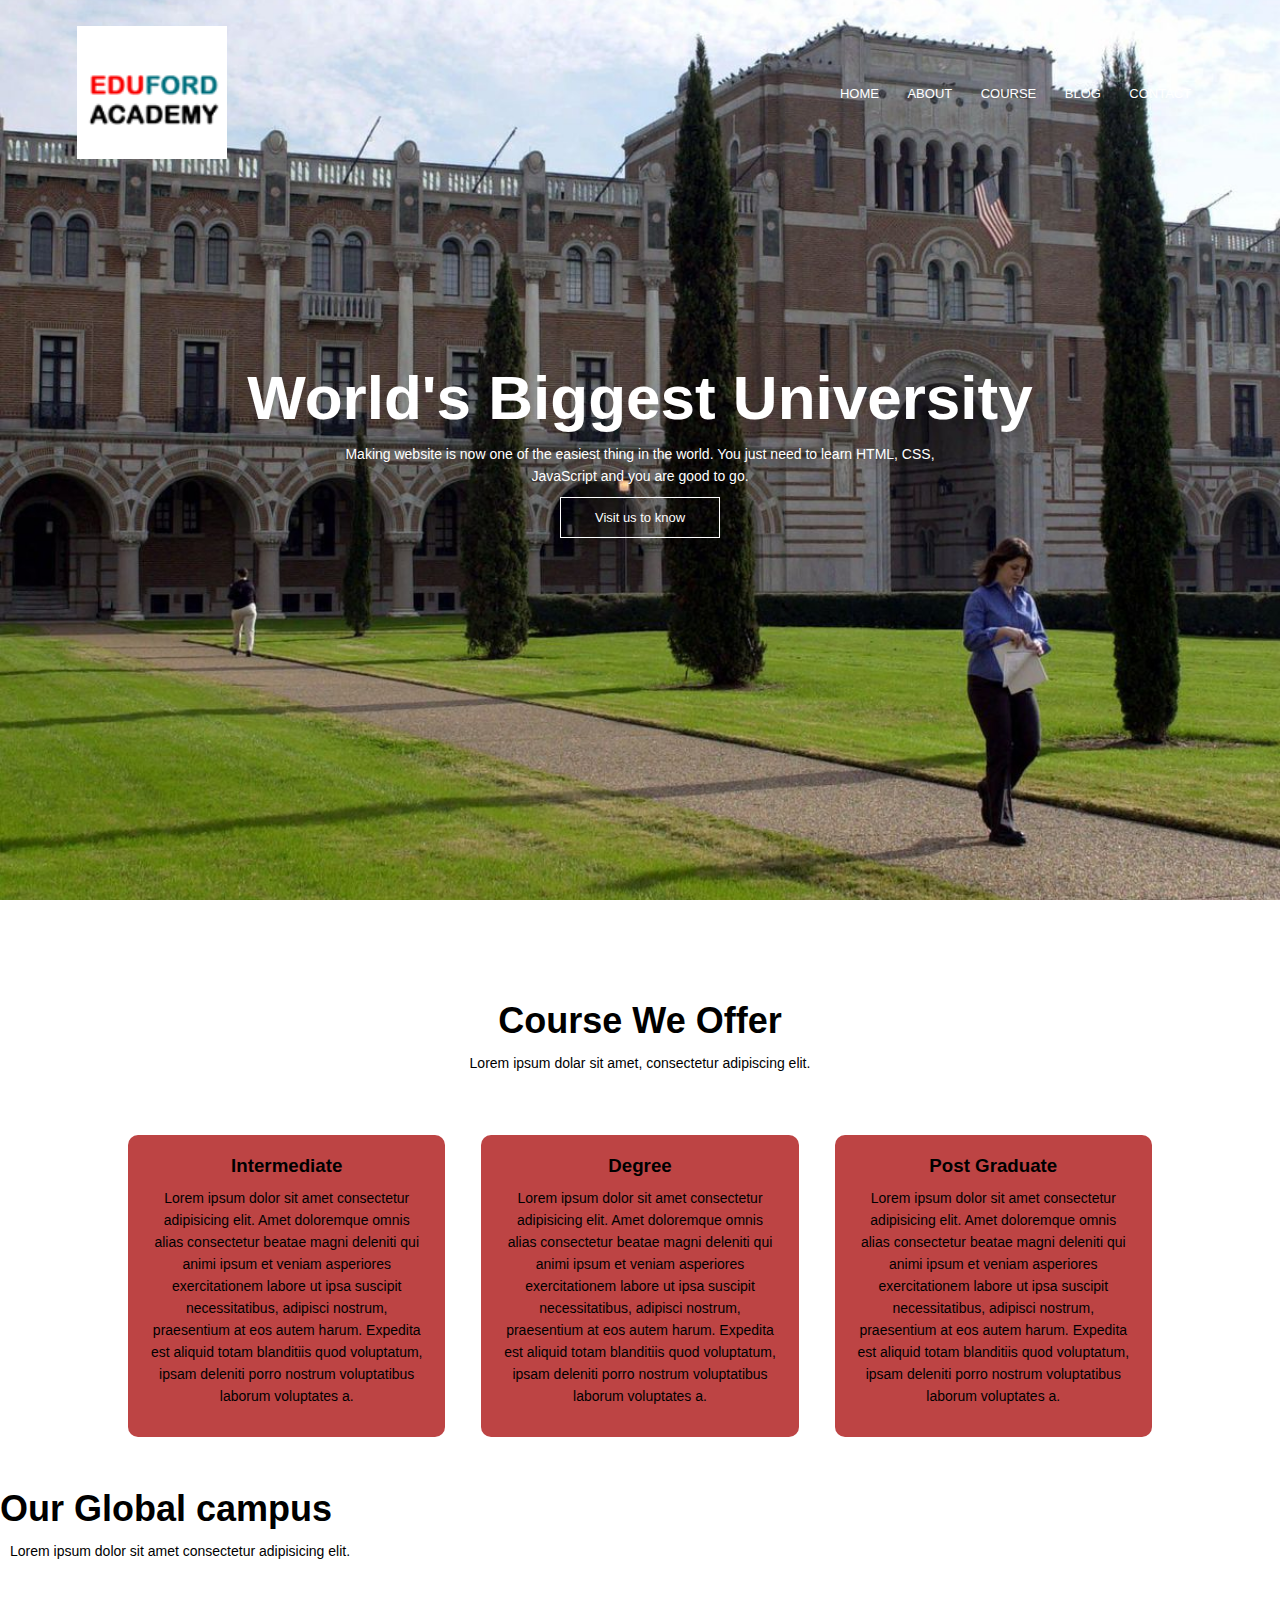
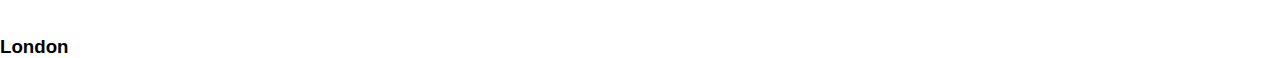
==== index.html @ 9d845073 "fineshed header" ====
<!DOCTYPE html>
<html lang="en">
  <head>
    <title>University Webpage Design - Easy Tutorials</title>
    <link rel="stylesheet" href="style.css" type="text/css" />
  </head>
  <body>
    <section class="header">
      <nav>
        <a href="index.html"><img src="./logo.png" /></a>
        <div class="nav-links">
          <ul>
            <li><a href="#">HOME</a></li>
            <li><a href="#">ABOUT</a></li>
            <li><a href="#">COURSE</a></li>
            <li><a href="#">BLOG</a></li>
            <li><a href="#">CONTACT</a></li>
          </ul>
        </div>
      </nav>
      <div class="text-box">
        <h1>World's Biggest University</h1>
        <p>
          Making website is now one of the easiest thing in the world. You just
          need to learn HTML, CSS, <br />JavaScript and you are good to go.
        </p>
        <a href="" class="hero-btn">Visit us to know</a>
      </div>
    </section>
    <section class="courses">
      <div>
        <h1>Course We Offer</h1>
      </div>
      <div>
        <p>Lorem ipsum dolar sit amet, consectetur adipiscing elit.</p>
      </div>
      <div class="row">
        <div class="course-col">
          <h3>Intermediate</h3>
          <p>
            Lorem ipsum dolor sit amet consectetur adipisicing elit. Amet
            doloremque omnis alias consectetur beatae magni deleniti qui animi
            ipsum et veniam asperiores exercitationem labore ut ipsa suscipit
            necessitatibus, adipisci nostrum, praesentium at eos autem harum.
            Expedita est aliquid totam blanditiis quod voluptatum, ipsam
            deleniti porro nostrum voluptatibus laborum voluptates a.
          </p>
        </div>
        <div class="course-col">
          <h3>Degree</h3>
          <p>
            Lorem ipsum dolor sit amet consectetur adipisicing elit. Amet
            doloremque omnis alias consectetur beatae magni deleniti qui animi
            ipsum et veniam asperiores exercitationem labore ut ipsa suscipit
            necessitatibus, adipisci nostrum, praesentium at eos autem harum.
            Expedita est aliquid totam blanditiis quod voluptatum, ipsam
            deleniti porro nostrum voluptatibus laborum voluptates a.
          </p>
        </div>
        <div class="course-col">
          <h3>Post Graduate</h3>
          <p>
            Lorem ipsum dolor sit amet consectetur adipisicing elit. Amet
            doloremque omnis alias consectetur beatae magni deleniti qui animi
            ipsum et veniam asperiores exercitationem labore ut ipsa suscipit
            necessitatibus, adipisci nostrum, praesentium at eos autem harum.
            Expedita est aliquid totam blanditiis quod voluptatum, ipsam
            deleniti porro nostrum voluptatibus laborum voluptates a.
          </p>
        </div>
        </div>
    </section>
    <section class="campus">
      <div>
<h1>Our Global campus</h1>
      </div>
      <div>
      <p>Lorem ipsum dolor sit amet consectetur adipisicing elit.</p>
    </div>
    <div class="row">
      <div class="campus-col">
        <h3>London</h3>
      </div>
    </section>
  </body>
</html>
---- style.css ----
* {
  margin: 0;
  padding: 0;
  font-family: "poppins", sans-serif;
}
.header {
  min-height: 100vh;
  width: 100%;
  background-image: url(./img.jpg);
  background-position: center;
  background-size: cover;
  position: relative;
}
nav {
  display: flex;
  padding: 2% 6%;
  justify-content: space-between;
  align-items: center;
}
nav img {
  width: 150px;
}
.nav-links {
  flex: 1;
  text-align: right;
}
.nav-links ul li {
  list-style: none;
  display: inline-block;
  padding: 8px 12px;
  position: relative;
}
.nav-links ul li a {
  color: #fff;
  text-decoration: none;
  font-size: 13px;
}
.nav-links ul li::after {
  content: "";
  width: 0%;
  height: 2px;
  background: #f44336;
  display: block;
  margin: auto;
  transition: 0.5s;
}
.nav-links ul li:hover::after {
  width: 100%;
}
.text-box {
  width: 90%;
  color: #fff;
  position: absolute;
  top: 50%;
  left: 50%;
  transform: translate(-50%, -50%);
  text-align: center;
}
.text-box h1 {
  font-size: 62px;
}
.text-box p {
  margin: 10px 0 40 px;
  font-size: 14px;
  color: #fff;
}
.hero-btn {
  display: inline-block;
  text-decoration: none;
  color: #fff;
  border: 1px solid #fff;
  padding: 12px 34px;
  font-size: 13px;
  background: transparent;
  position: relative;
  cursor: pointer;
}
.hero-btn:hover {
  border: 1px solid #f44336;
  background: #f44336;
  transition: 1s;
}
.courses {
  width: 80%;
  margin: auto;
  text-align: center;
  padding-top: 100px;
}
h1 {
  font-size: 36px;
  font-weight: 600;
}
p {
  color: #000;
  font-size: 14px;
  font-weight: 300;
  line-height: 22px;
  padding: 10px;
}
.row {
  margin-top: 5%;
  display: flex;
  justify-content: space-between;
}
.course-col {
  flex-basis: 31%;
  background: #bd4444;
  border-radius: 10px;
  margin-bottom: 5%;
  padding: 20px 12px;
  box-sizing: border-box;
}
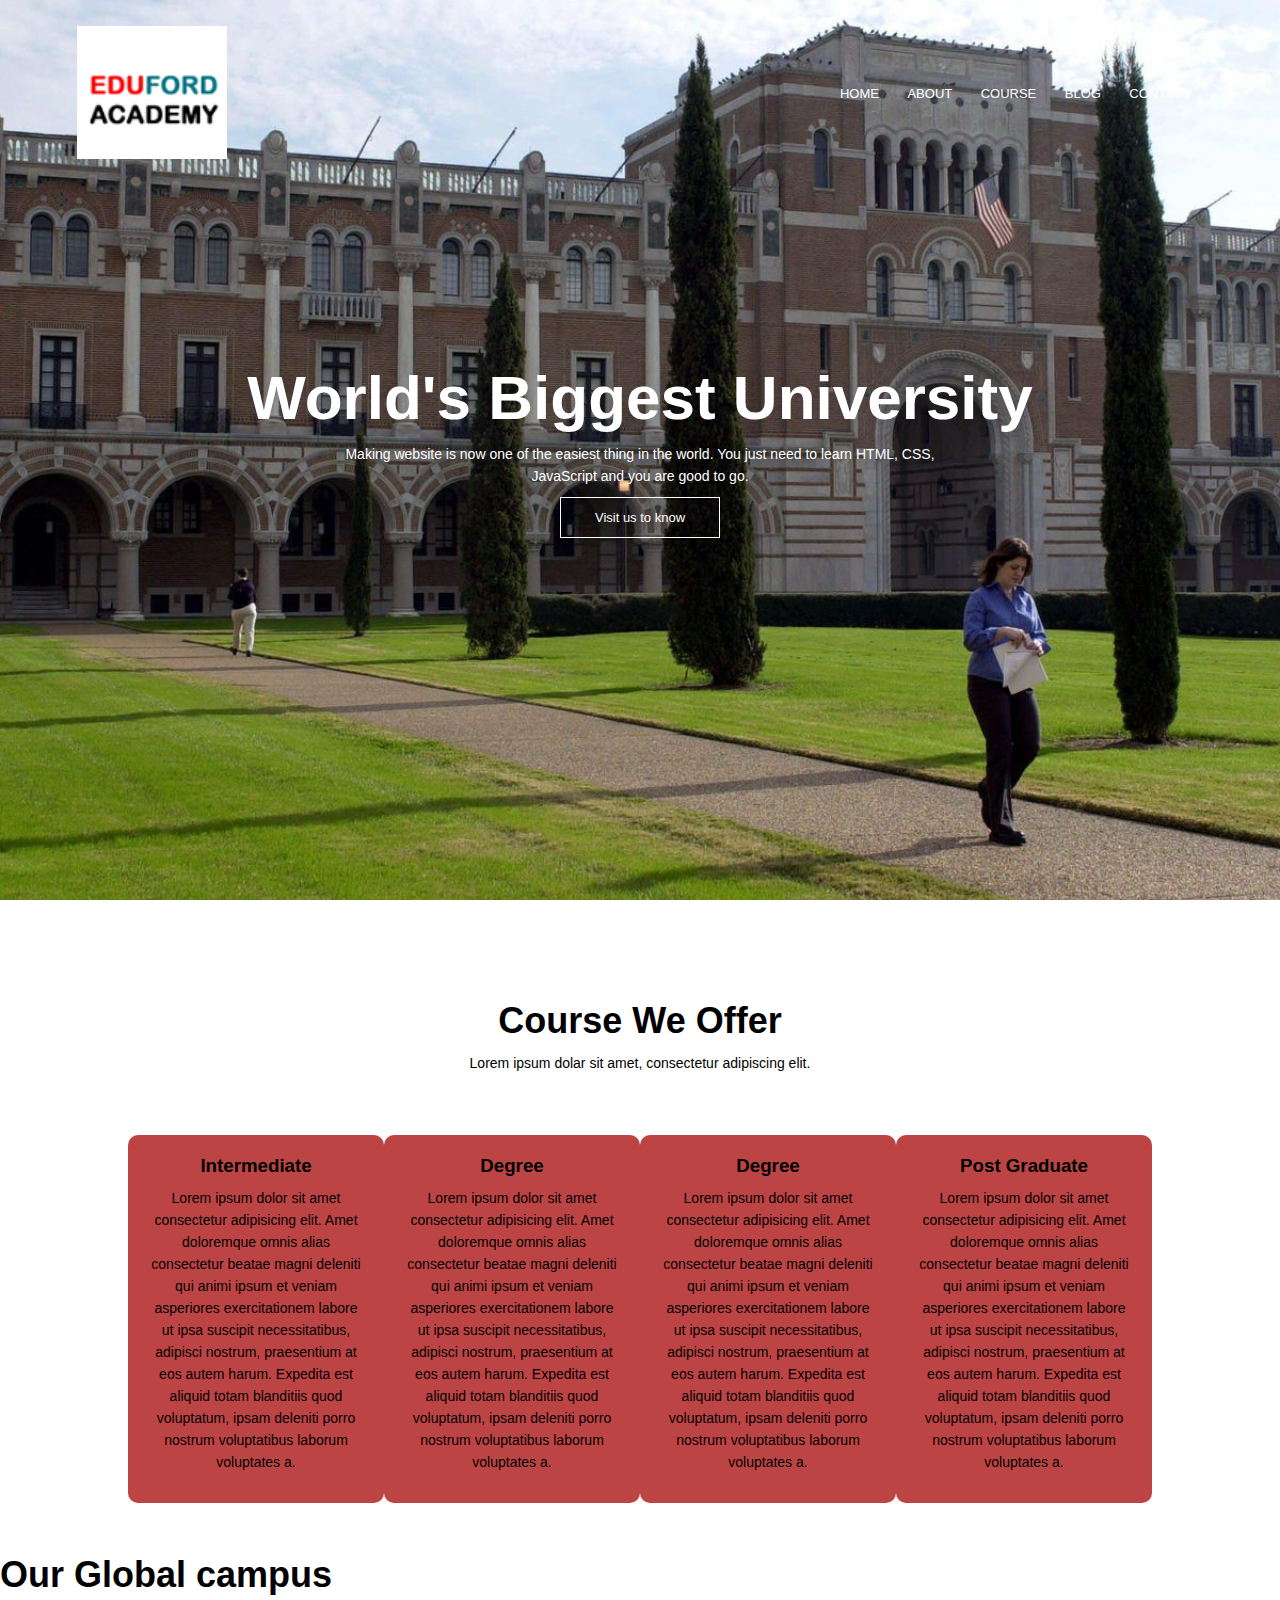
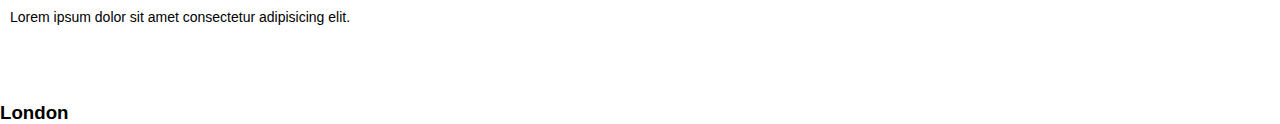
==== commit bed4b19f: "added paragraph" ====
--- a/index.html
+++ b/index.html
@@ -57,6 +57,18 @@
             deleniti porro nostrum voluptatibus laborum voluptates a.
           </p>
         </div>
+
+        <div class="course-col">
+          <h3>Degree</h3>
+          <p>
+            Lorem ipsum dolor sit amet consectetur adipisicing elit. Amet
+            doloremque omnis alias consectetur beatae magni deleniti qui animi
+            ipsum et veniam asperiores exercitationem labore ut ipsa suscipit
+            necessitatibus, adipisci nostrum, praesentium at eos autem harum.
+            Expedita est aliquid totam blanditiis quod voluptatum, ipsam
+            deleniti porro nostrum voluptatibus laborum voluptates a.
+          </p>
+        </div>
         <div class="course-col">
           <h3>Post Graduate</h3>
           <p>
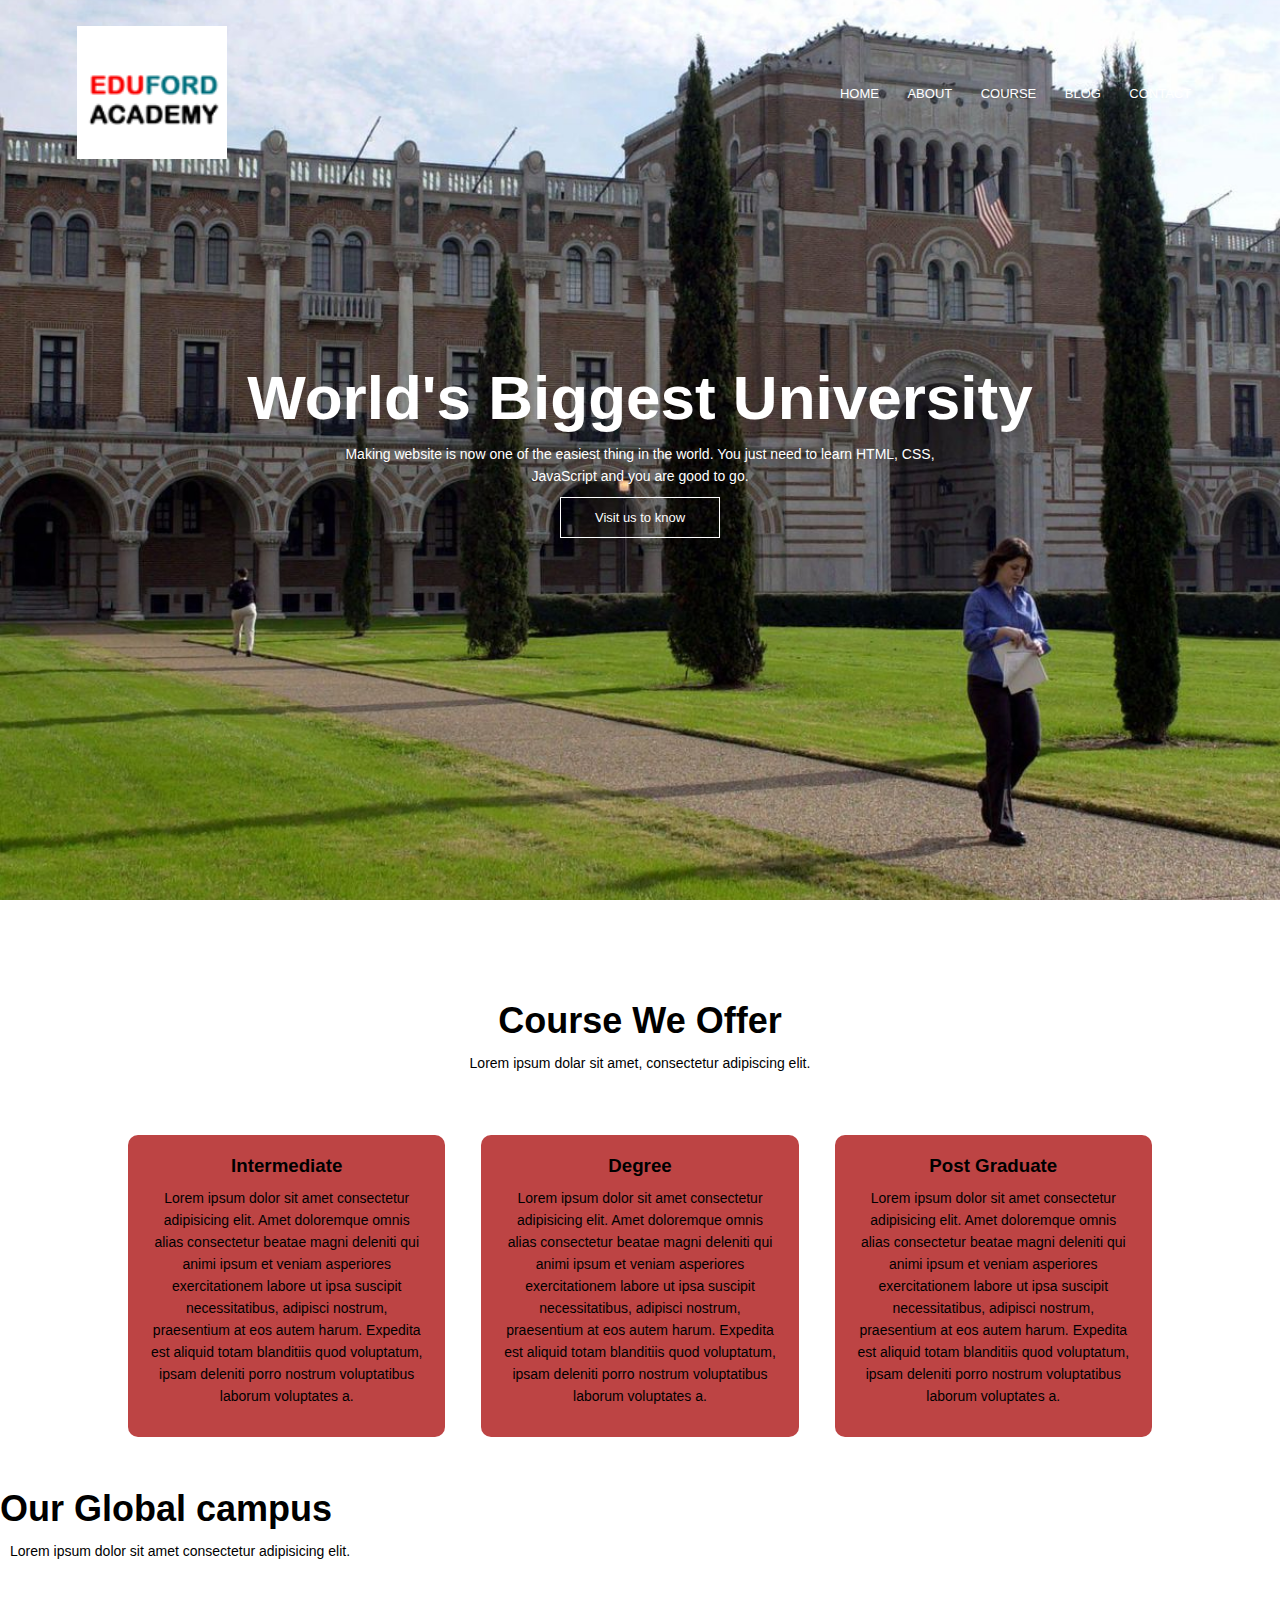
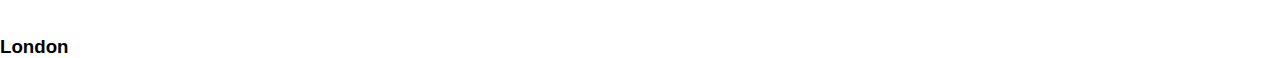
==== commit 5bc56a75: "deleted some lines" ====
--- a/index.html
+++ b/index.html
@@ -59,17 +59,6 @@
         </div>
 
         <div class="course-col">
-          <h3>Degree</h3>
-          <p>
-            Lorem ipsum dolor sit amet consectetur adipisicing elit. Amet
-            doloremque omnis alias consectetur beatae magni deleniti qui animi
-            ipsum et veniam asperiores exercitationem labore ut ipsa suscipit
-            necessitatibus, adipisci nostrum, praesentium at eos autem harum.
-            Expedita est aliquid totam blanditiis quod voluptatum, ipsam
-            deleniti porro nostrum voluptatibus laborum voluptates a.
-          </p>
-        </div>
-        <div class="course-col">
           <h3>Post Graduate</h3>
           <p>
             Lorem ipsum dolor sit amet consectetur adipisicing elit. Amet
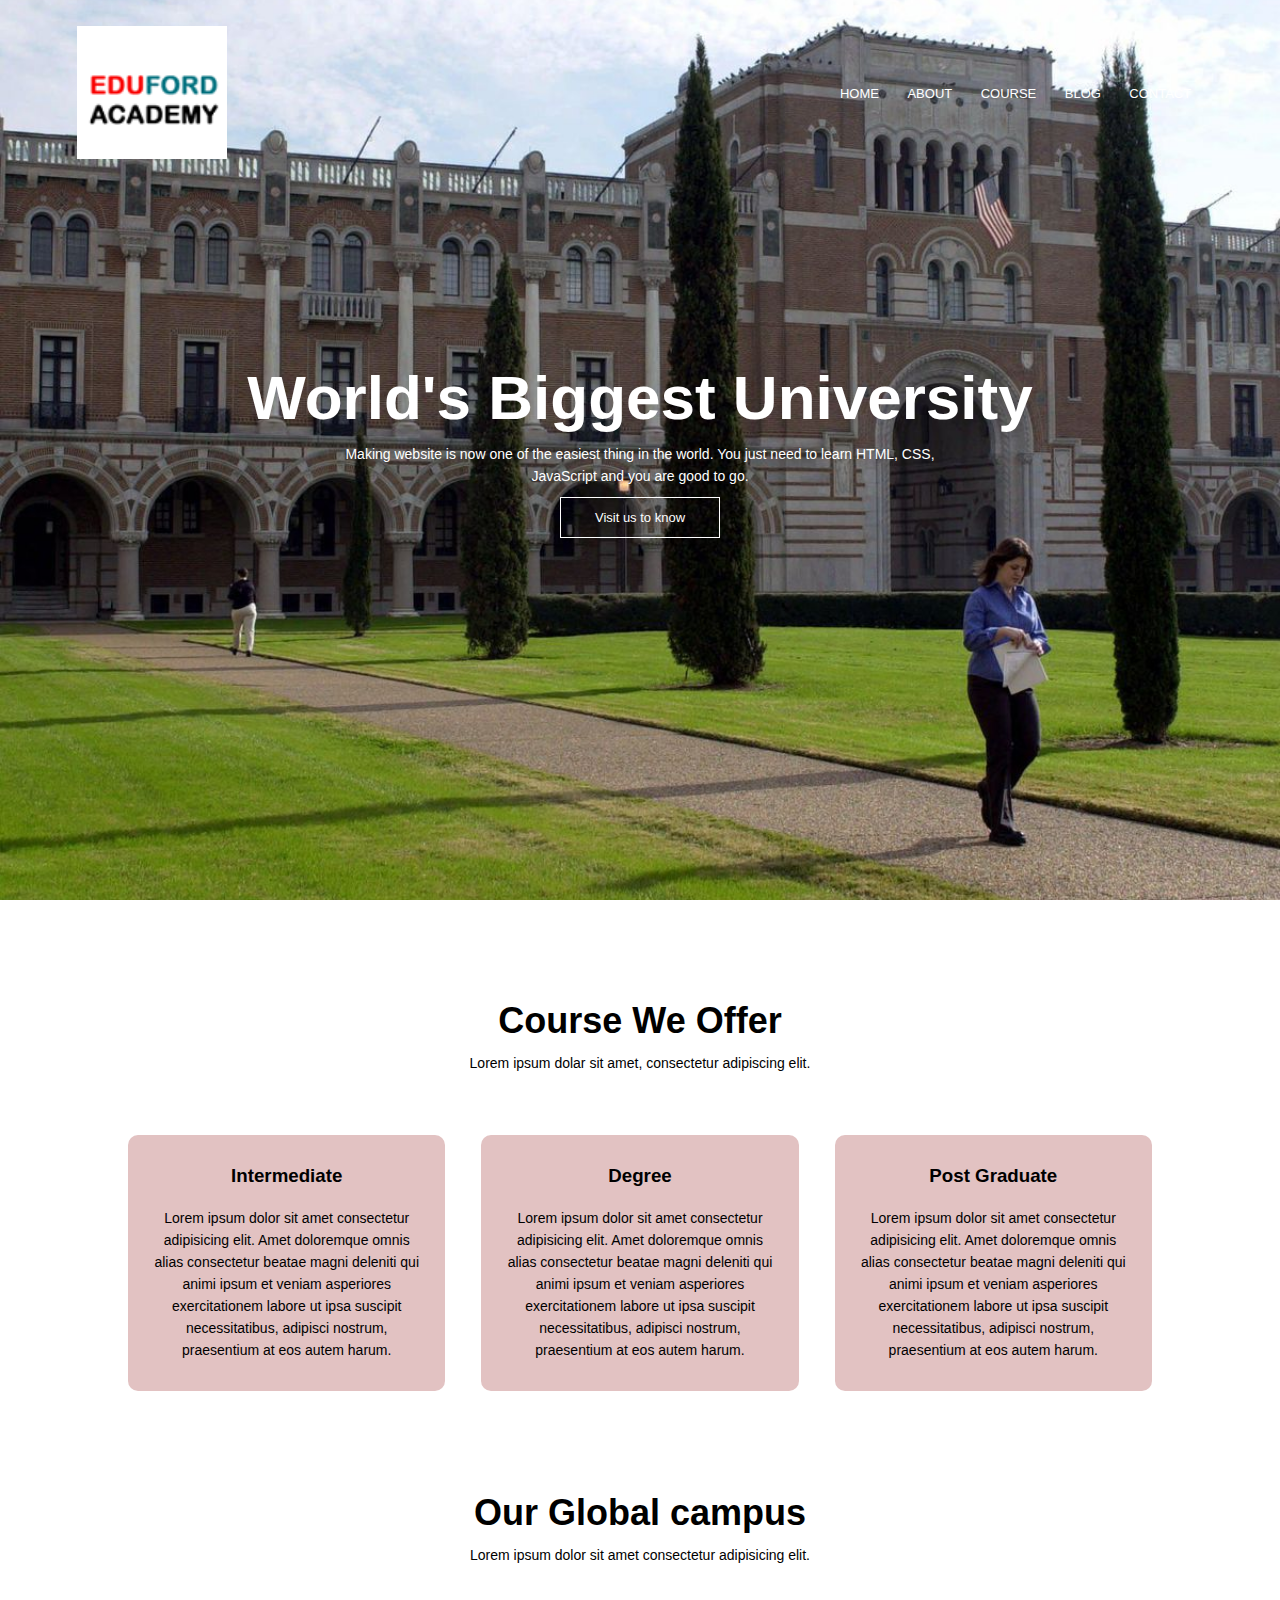
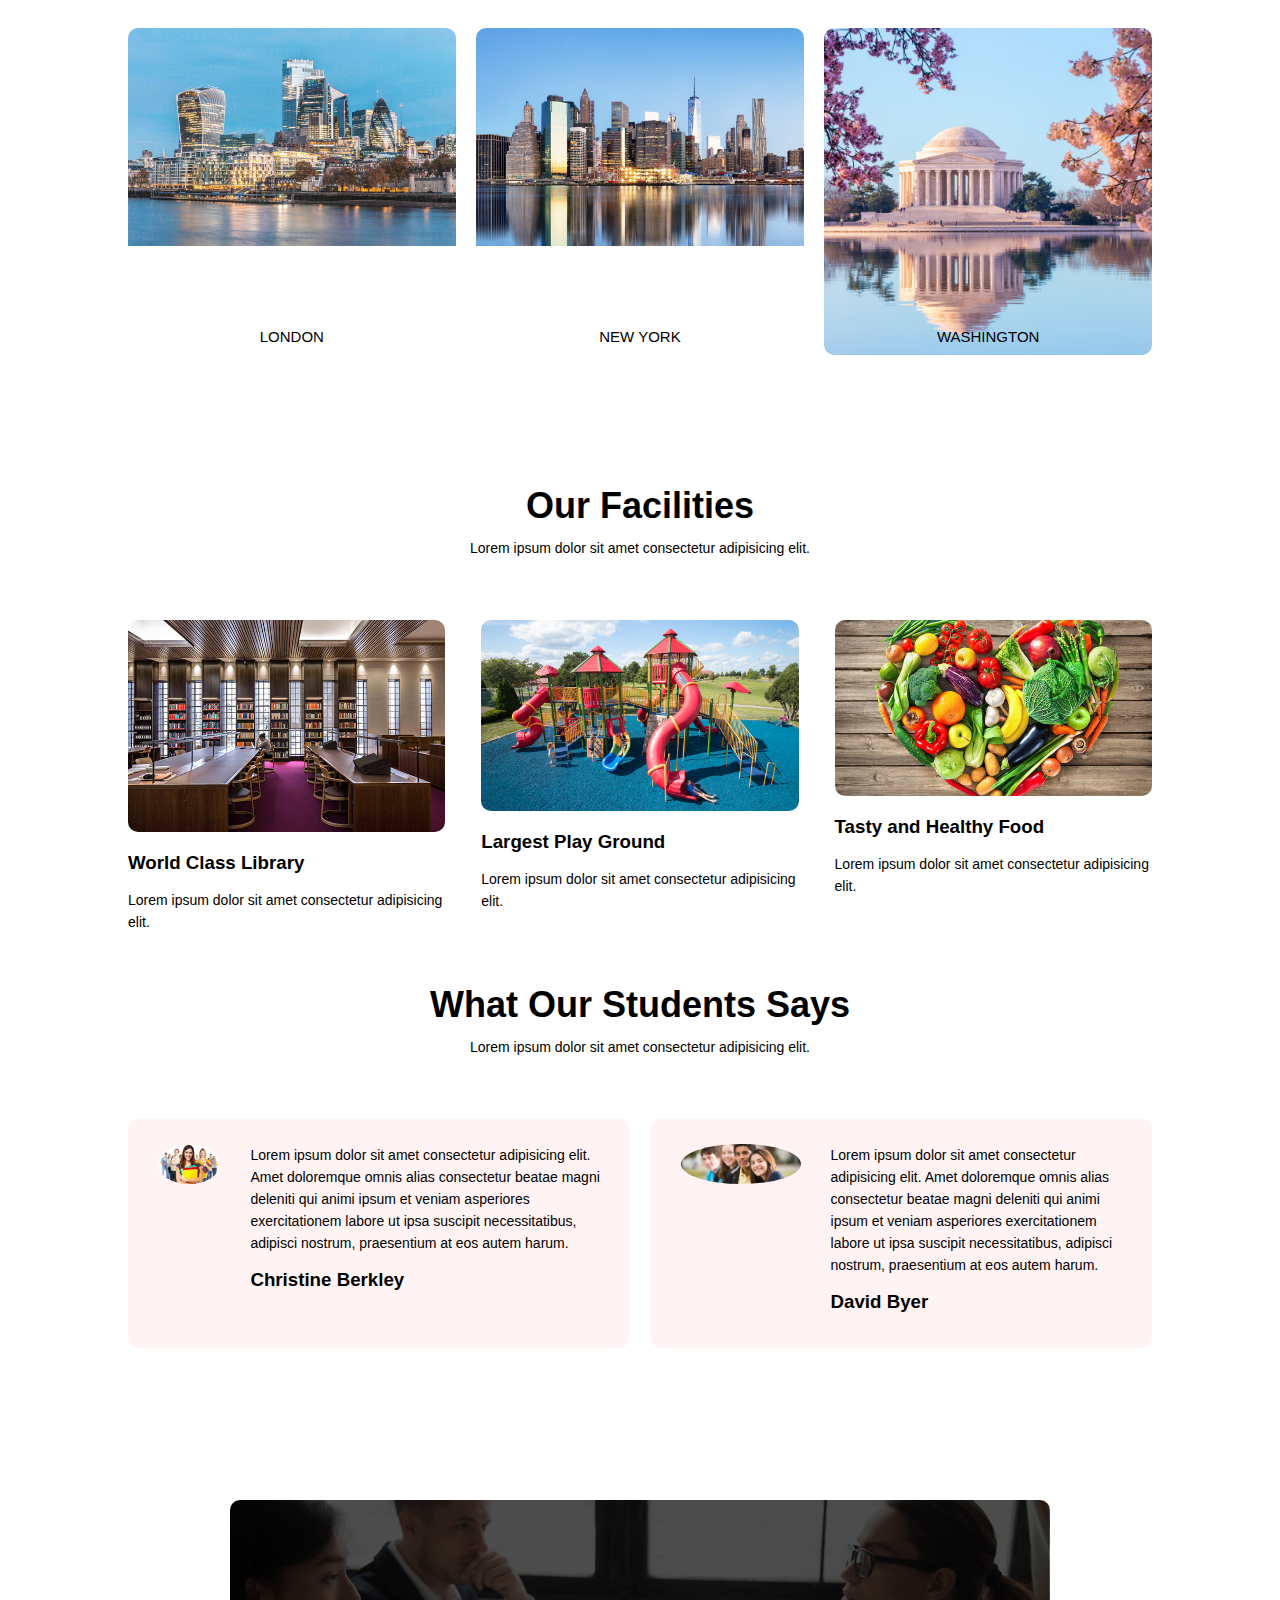
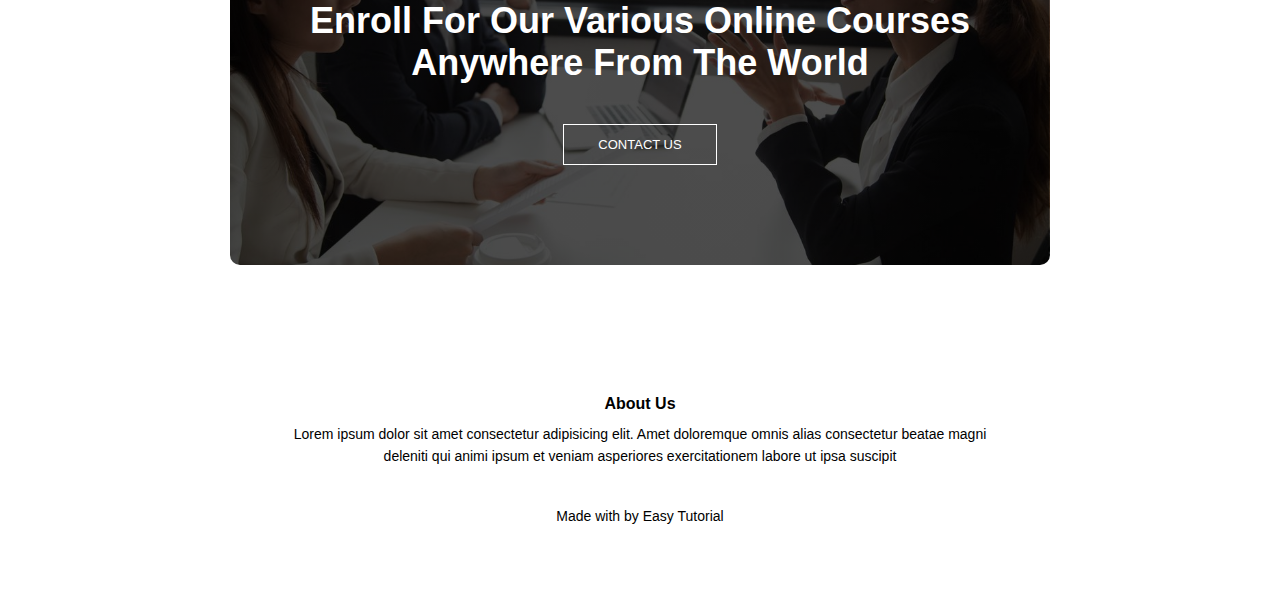
==== commit 98606848: "added code" ====
--- a/index.html
+++ b/index.html
@@ -42,8 +42,6 @@
             doloremque omnis alias consectetur beatae magni deleniti qui animi
             ipsum et veniam asperiores exercitationem labore ut ipsa suscipit
             necessitatibus, adipisci nostrum, praesentium at eos autem harum.
-            Expedita est aliquid totam blanditiis quod voluptatum, ipsam
-            deleniti porro nostrum voluptatibus laborum voluptates a.
           </p>
         </div>
         <div class="course-col">
@@ -53,8 +51,6 @@
             doloremque omnis alias consectetur beatae magni deleniti qui animi
             ipsum et veniam asperiores exercitationem labore ut ipsa suscipit
             necessitatibus, adipisci nostrum, praesentium at eos autem harum.
-            Expedita est aliquid totam blanditiis quod voluptatum, ipsam
-            deleniti porro nostrum voluptatibus laborum voluptates a.
           </p>
         </div>
 
@@ -65,23 +61,114 @@
             doloremque omnis alias consectetur beatae magni deleniti qui animi
             ipsum et veniam asperiores exercitationem labore ut ipsa suscipit
             necessitatibus, adipisci nostrum, praesentium at eos autem harum.
-            Expedita est aliquid totam blanditiis quod voluptatum, ipsam
-            deleniti porro nostrum voluptatibus laborum voluptates a.
-          </p>
         </div>
         </div>
     </section>
     <section class="campus">
-      <div>
 <h1>Our Global campus</h1>
+      <p>Lorem ipsum dolor sit amet consectetur adipisicing elit.</p>
+    <div class="row">
+      <div class="campus-col">
+        <img src="./lndn.jpg">
+        <div class="layer"><h3>LONDON</h3></div>
       </div>
-      <div>
+
+      <div class="campus-col">
+        <img src="./ny.jpg">
+        <div class="layer"><h3>NEW YORK</h3></div>
+      </div>
+
+
+      <div class="campus-col">
+        <img src="./washington.jpg">
+        <div class="layer"><h3>WASHINGTON</h3></div>
+      </div>
+
+    </section>
+    <section class="facilities">
+      <h1>Our Facilities</h1>
+      <p>Lorem ipsum dolor sit amet consectetur adipisicing elit.</p>
+      <div class="row">
+        <div class="facilities-col">
+          <img src="./library.jpg">
+          <h3>World Class Library</h3>
+          <p>Lorem ipsum dolor sit amet consectetur adipisicing elit.</p>
+        </div>
+
+      <div class="facilities-col">
+        <img src="./playg.jpg">
+        <h3>Largest Play Ground</h3>
+        <p>Lorem ipsum dolor sit amet consectetur adipisicing elit.</p>
+      </div>
+   
+
+    <div class="facilities-col">
+      <img src="./food1.jpg">
+      <h3>Tasty and Healthy Food</h3>
       <p>Lorem ipsum dolor sit amet consectetur adipisicing elit.</p>
     </div>
-    <div class="row">
-      <div class="campus-col">
-        <h3>London</h3>
-      </div>
+  </div>
+  
+ <section class="testimonials">
+   <h1>What Our Students Says</h1>
+   <p>Lorem ipsum dolor sit amet consectetur adipisicing elit.</p>
+<div class="row">
+  <div class="testimonial-col">
+    <img src="./user1.jpg">
+ <div>
+  <p>
+    Lorem ipsum dolor sit amet consectetur adipisicing elit. Amet
+    doloremque omnis alias consectetur beatae magni deleniti qui animi
+    ipsum et veniam asperiores exercitationem labore ut ipsa suscipit
+    necessitatibus, adipisci nostrum, praesentium at eos autem harum.</p>
+    <h3>Christine Berkley</h3>
+    <i class="fa fa-star"></i>
+    <i class="fa fa-star"></i>
+    <i class="fa fa-star"></i>
+    <i class="fa fa-star"></i>
+    <i class="fa fa-star-o"></i>
+  </div>
+  </div>
+
+  <div class="testimonial-col">
+    <img src="./user2.jpg">
+ <div>
+  <p>
+    Lorem ipsum dolor sit amet consectetur adipisicing elit. Amet
+    doloremque omnis alias consectetur beatae magni deleniti qui animi
+    ipsum et veniam asperiores exercitationem labore ut ipsa suscipit
+    necessitatibus, adipisci nostrum, praesentium at eos autem harum.</p>
+    <h3>David Byer</h3>
+    <i class="fa fa-star"></i>
+    <i class="fa fa-star"></i>
+    <i class="fa fa-star"></i>
+    <i class="fa fa-star"></i>
+    <i class="fa fa-star-half-o"></i>
+  </div>
+  </div>
+
+  
+</div>
     </section>
+<section class="cta">
+<h1>Enroll For Our Various Online Courses <br> Anywhere From The World</h1>
+<a href="" class="hero-btn">CONTACT US</a>
+</section>
+<section class="footer">
+<h4>About Us</h4>
+<p>
+  Lorem ipsum dolor sit amet consectetur adipisicing elit. Amet
+  doloremque omnis alias consectetur beatae magni<br> deleniti qui animi 
+  ipsum et veniam asperiores exercitationem labore ut ipsa suscipit</p>
+  <div class="icons">
+    <i class="fa fa-facebook"></i>
+    <i class="fa fa-twitter"></i>
+    <i class="fa fa-instagram"></i>
+    <i class="fa fa-linkedin"></i>
+
+</div>
+<p>Made with <i class="fa fa-heart-o"></i> by Easy Tutorial</p>
+  </div>
+</section>
   </body>
 </html>
--- a/style.css
+++ b/style.css
@@ -104,9 +104,154 @@
 }
 .course-col {
   flex-basis: 31%;
-  background: #bd4444;
+  background: #e2c2c2;
   border-radius: 10px;
   margin-bottom: 5%;
   padding: 20px 12px;
   box-sizing: border-box;
-}
+  transition: 0.5s;
+}
+h3{
+  text-align: center;
+  font-weight: 600;
+  margin: 10px 0;
+}
+.course-col:hover {
+  box-shadow: 0 0 20px 0px rgba(41, 3, 3, 0.2);
+}
+
+.campus {
+  width: 80%;
+  margin: auto;
+  text-align: center;
+  padding-top: 50px;
+}
+.campus-col{
+  flex-basis: 32%;
+  border-radius: 10px;
+  margin-bottom: 30px;
+  position: relative;
+  overflow: hidden;
+}
+.campus-col img{
+  width: 100%;
+  display: block;
+}
+.layer {
+  background: transparent;
+  height: 100%;
+  width: 100%;
+  position: absolute;
+  top: 0;
+  left: 0;
+  transition: 0.5s;
+}
+.layer:hover{
+  background: rgba(226,0,0,0.7);
+}
+
+.layer h3{
+  width: 100%;
+  font-weight: 500;
+  color:black;
+  font-size: 15px;
+  bottom: 0;
+  left: 50%;
+  transform: translate(-50%);
+  position: absolute;
+  opacity: 1;
+  transition: 0.5s;
+}
+.layer:hover h3{
+  bottom: 49%;
+  opacity: 1;
+}
+.facilities {
+  width: 80%;
+  margin: auto;
+  text-align: center;
+  padding-top: 100px;
+}
+
+.facilities-col {
+  flex-basis: 31%;
+  border-radius: 10px;
+  margin-bottom: 5%;
+  text-align: left;
+}
+.facilities-col img {
+  width: 100%;
+  border-radius: 10px;
+}
+.facilities-col p{
+  padding: 0;
+}
+.facilities-col h3{
+  margin-top: 16px;
+  margin-bottom: 15px;
+  text-align: left;
+}
+.testimonial-col{
+  flex-basis: 44%;
+  border-radius: 10px;
+  margin-bottom: 5%;
+  text-align: left;
+  background: #fff3f3;
+  padding: 25px;
+  cursor: pointer;
+  display: flex;
+}
+.testimonial-col img{
+  height: 40px;
+  margin-left: 5px;
+  margin-right: 30px;
+  border-radius: 50%;
+}
+.testimonial-col p{
+  padding: 0;
+}
+.testimonial-col h3{
+  margin-top: 15px;
+  text-align: left;
+}
+.testimonial-col .fa{
+  color: #f44336;
+}
+.cta {
+  margin: 100px auto;
+  width: 80%;
+  background-image: linear-gradient(rgba(0,0,0,0.7),rgba(0,0,0,0.7)),url(./cbt.jpg);
+  background-position: center;
+  background-size: cover;
+  border-radius: 10px;
+  text-align: center;
+  padding: 100px 0;
+}
+.cta h1{
+  color: #fff;
+  margin-bottom: 40px;
+  padding:0;
+}
+.footer{
+  width: 100%;
+  text-align: center;
+  padding: 30px 0;
+
+}
+.footer{
+  margin-bottom: 25px ;
+  margin-top: 20px;
+  font-weight: 600;
+
+}
+
+.icons .fa{
+color: #f44336;
+margin: 0 13px;
+cursor: pointer;
+padding: 18px 0;
+}
+
+.fa-heart-o {
+  color: #f44336;
+}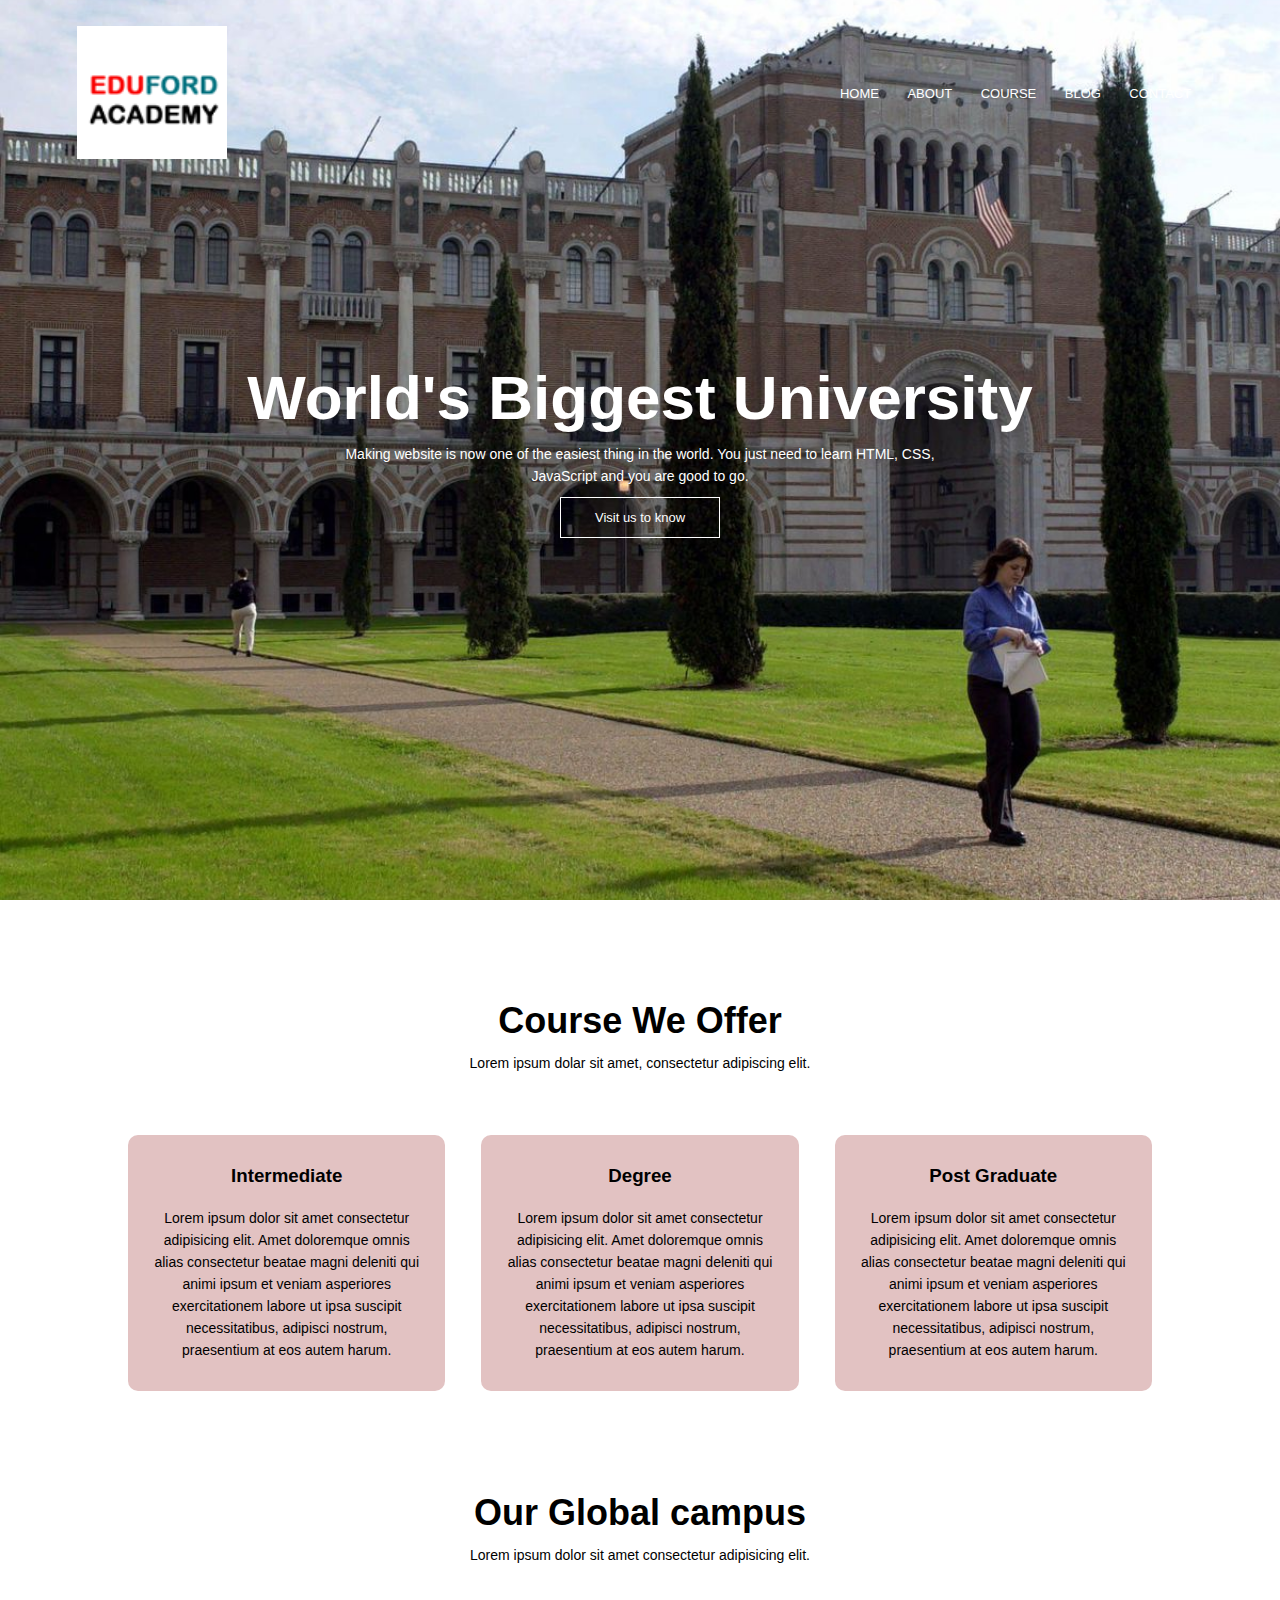
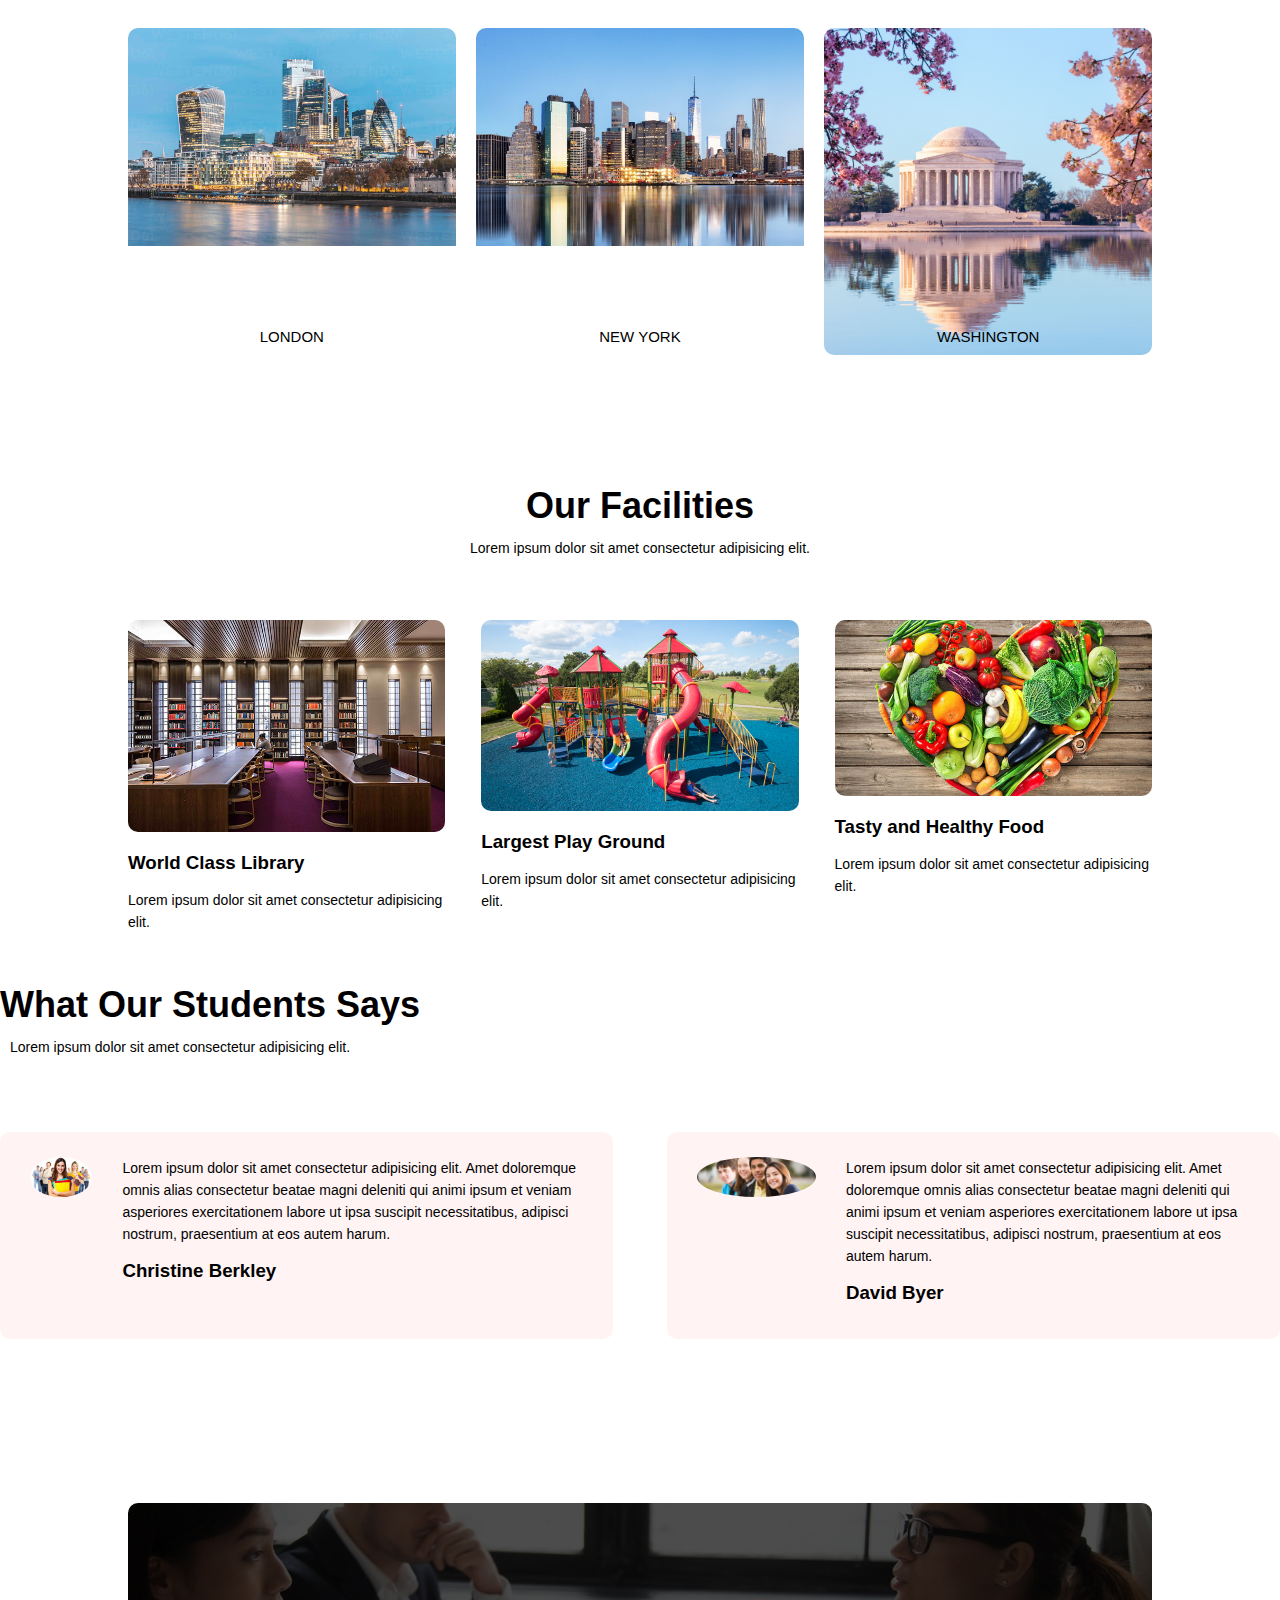
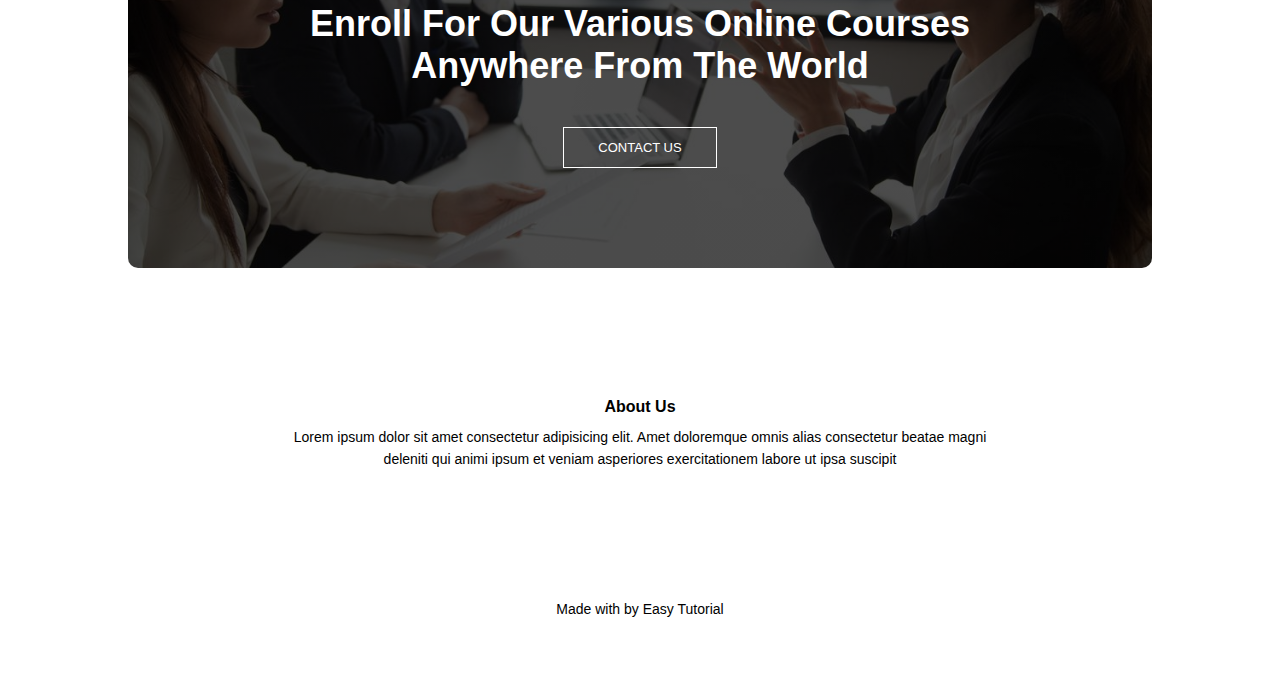
==== commit a4bd1141: "added blog" ====
--- a/index.html
+++ b/index.html
@@ -108,7 +108,7 @@
       <p>Lorem ipsum dolor sit amet consectetur adipisicing elit.</p>
     </div>
   </div>
-  
+  </section>
  <section class="testimonials">
    <h1>What Our Students Says</h1>
    <p>Lorem ipsum dolor sit amet consectetur adipisicing elit.</p>
@@ -122,11 +122,11 @@
     ipsum et veniam asperiores exercitationem labore ut ipsa suscipit
     necessitatibus, adipisci nostrum, praesentium at eos autem harum.</p>
     <h3>Christine Berkley</h3>
-    <i class="fa fa-star"></i>
-    <i class="fa fa-star"></i>
-    <i class="fa fa-star"></i>
-    <i class="fa fa-star"></i>
-    <i class="fa fa-star-o"></i>
+    <div class="star"></div>
+    <div class="star"></div>
+    <div class="fstar"></div>
+    <div class="star"></div>
+    <div class="star-o"></div>
   </div>
   </div>
 
@@ -139,11 +139,11 @@
     ipsum et veniam asperiores exercitationem labore ut ipsa suscipit
     necessitatibus, adipisci nostrum, praesentium at eos autem harum.</p>
     <h3>David Byer</h3>
-    <i class="fa fa-star"></i>
-    <i class="fa fa-star"></i>
-    <i class="fa fa-star"></i>
-    <i class="fa fa-star"></i>
-    <i class="fa fa-star-half-o"></i>
+    <i class="star"></i>
+    <i class="star"></i>
+    <i class="star"></i>
+    <i class="star"></i>
+    <i class="star-half"></i>
   </div>
   </div>
 
@@ -161,13 +161,12 @@
   doloremque omnis alias consectetur beatae magni<br> deleniti qui animi 
   ipsum et veniam asperiores exercitationem labore ut ipsa suscipit</p>
   <div class="icons">
-    <i class="fa fa-facebook"></i>
-    <i class="fa fa-twitter"></i>
-    <i class="fa fa-instagram"></i>
-    <i class="fa fa-linkedin"></i>
-
+    <div class="facebook"></div>
+    <div class="fa fa-twitter"></div>
+    <div class="fa fa-instagram"></div>
+    <div class="fa fa-linkedin"></div>
 </div>
-<p>Made with <i class="fa fa-heart-o"></i> by Easy Tutorial</p>
+<p>Made with <i class="heart"></i> by Easy Tutorial</p>
   </div>
 </section>
   </body>
--- a/style.css
+++ b/style.css
@@ -214,7 +214,7 @@
   margin-top: 15px;
   text-align: left;
 }
-.testimonial-col .fa{
+.testimonial-col .star{
   color: #f44336;
 }
 .cta {
@@ -252,6 +252,132 @@
 padding: 18px 0;
 }
 
-.fa-heart-o {
+.heart {
   color: #f44336;
+}
+
+.sub-header {
+  height: 50vh;
+  width: 100%;
+  background-image: linear-gradient(rgba(4,9,30,0.7),rgba(4,9,30,0.7)),url(./cbt.jpg);
+  background-position: center;
+  background-size: cover;
+  text-align: center;
+  color: #fff;
+}
+.sub-header{
+  margin-top: 100px;  
+}
+.about-us {
+  width: 80%;
+  margin: auto;
+  padding-top: 80px;
+  padding-bottom: 50px;
+}
+.about-col{
+  flex-basis: 48%;
+  padding: 30px 2px;
+}
+.about-col{
+  width: 100%;
+}
+.about-col h1{
+  padding-top: 0;
+}
+.about-col p{
+  padding: 15px 0 25px;
+}
+.red-btn {
+border: 1px solid  #f44336;
+background: transparent;
+color: #f44336;
+}
+.red-btn {
+  color: #fff;
+}
+
+.blog-content{
+  width: 80%;
+  margin: auto;
+  padding: 60px 0;
+}
+.blog-left{
+  flex-basis: 65%;
+}
+.blog-left img{
+  width: 65%;
+  height: 50%;
+}
+.blog-left h2{
+color: #222;
+font-weight: 600;
+margin: 30px 0;
+}
+.blog-left p{
+  color: #999;
+  padding: 0;
+}
+
+.blog-right{
+  flex-basis: 32%;
+}
+
+.blog-right h3{
+  background: #f44336;
+color: #fff;
+padding: 7px 0;
+font-size: 16px;
+margin-bottom: 20px;
+}
+.blog-right div{
+  display: flex;
+  align-items: center;
+  justify-content: space-between;
+  color: #555;
+  padding: 8px;
+  box-sizing: border-box;
+}
+.comment-box{
+  border: 1px solid #ccc;
+  margin: 50px 0;
+  padding: 10px 20px;
+}
+.comment-box h3{
+  text-align: left;
+}
+.comment-form input, .comment-form textarea{
+  width: 100%;
+  padding: 10px;
+  margin: 15px 0;
+  box-sizing: border-box;
+  border: none;
+  outline: none;
+  background: #f0f0f0;
+}
+.location {
+  width: 80%;
+  margin: auto;
+  padding: 80px 0;
+}
+.location iframe{
+  width: 100%;
+}
+.contact-us{
+  width: 80%;
+  margin: auto;
+}
+.contact-col{
+  flex-basis: 48%;
+  margin-bottom: 30px;
+}
+.contact-col div{
+  display: flex;
+  align-items: center;
+  margin-bottom: 40px;
+}
+.contact-col home{
+font-size: 28px;
+color: #f44336;
+margin: 10px;
+margin-right: 30px;
 }